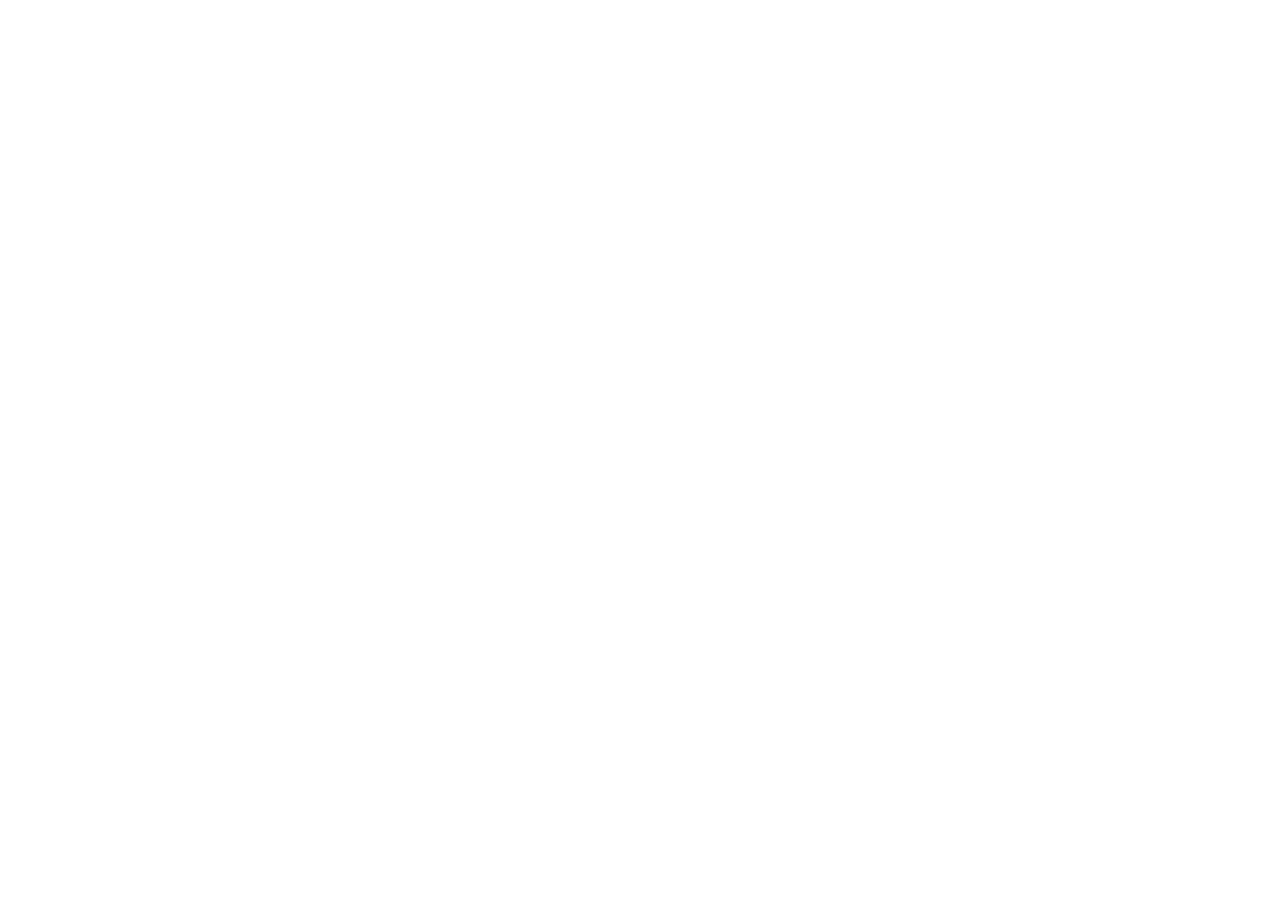
==== index.html @ 1e4f451f "Criei a pagina principal" ====
<!DOCTYPE html>
<html lang="pt-br">
<head>
    <meta charset="UTF-8">
    <meta name="viewport" content="width=device-width, initial-scale=1.0">
    <link rel="shortcut icon" href="favicon.ico" type="image/x-icon">
    <title>Projeto Redes Sociais</title>
</head>
<body>
    
</body>
</html>
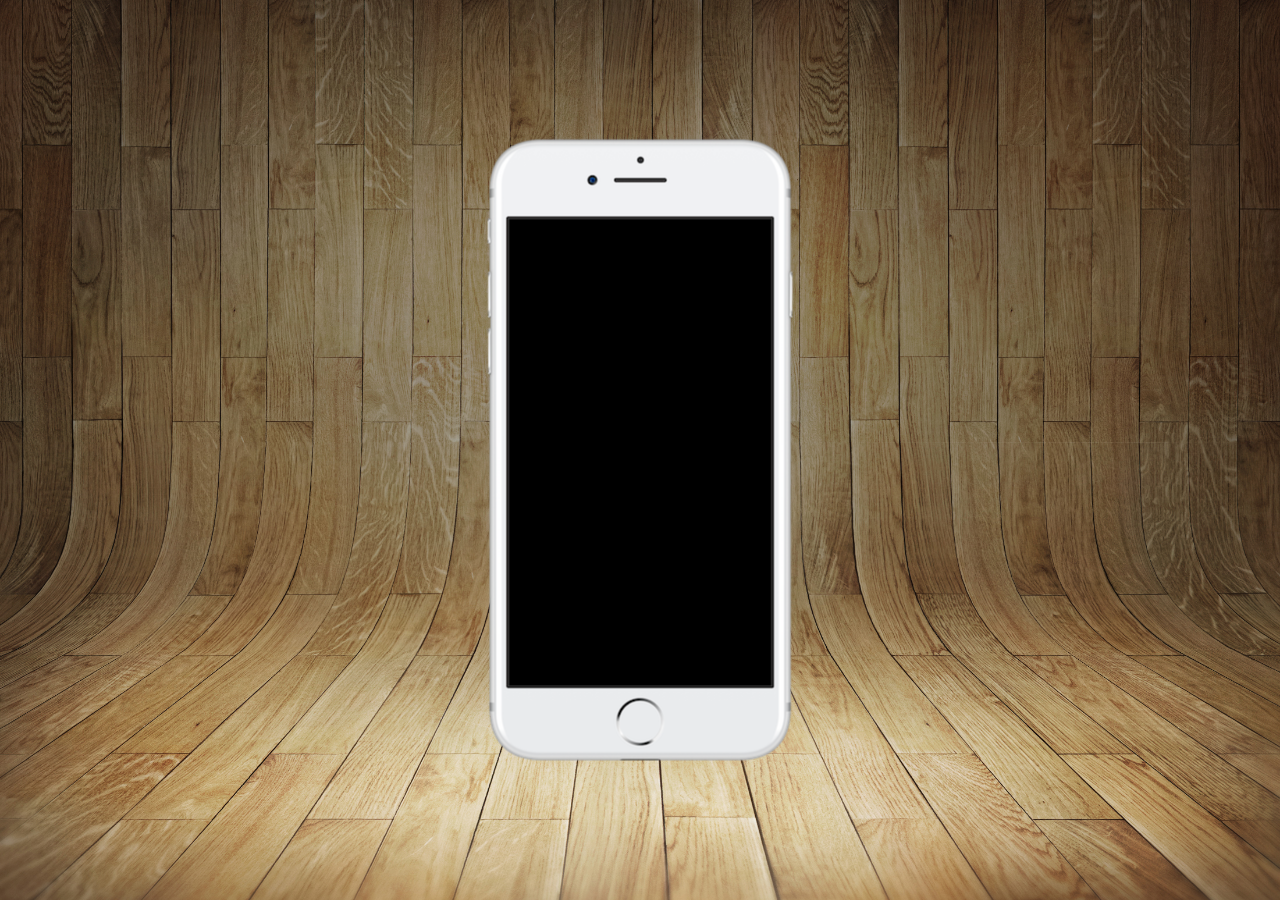
==== commit d348b2e2: "coloquei o celualar na tela" ====
--- a/index.html
+++ b/index.html
@@ -4,9 +4,17 @@
     <meta charset="UTF-8">
     <meta name="viewport" content="width=device-width, initial-scale=1.0">
     <link rel="shortcut icon" href="favicon.ico" type="image/x-icon">
+    <link rel="stylesheet" href="estilos/style.css">
     <title>Projeto Redes Sociais</title>
 </head>
 <body>
-    
+    <main>
+        <section id="telefone">
+            
+        </section>
+        <section id="redes-sociais">
+
+        </section>
+    </main>
 </body>
 </html>--- a/estilos/style.css
+++ b/estilos/style.css
@@ -0,0 +1,35 @@
+@charset "UTF-8";
+
+*{
+    margin: 0;
+    padding: 0;
+    font-family: Arial, Helvetica, sans-serif;
+}
+
+html, body{
+    height: 100vh;
+    width: 100vw;
+    background-color: black;
+}
+
+body{
+    background: url('../imagens/fundo-madeira.jpg') no-repeat top center;
+    background-size: cover;
+    background-attachment: fixed;
+
+}
+main {
+    height: 100vh;
+    position: relative;
+}
+
+section#telefone{
+    position: absolute;
+    top: 50%;
+    left: 50%;
+    transform: translate(-50%, -50%);
+    height: 627px;
+    width: 311px;
+    background-color: blue;
+    background:url('../imagens/frame-iphone.png') no-repeat;
+}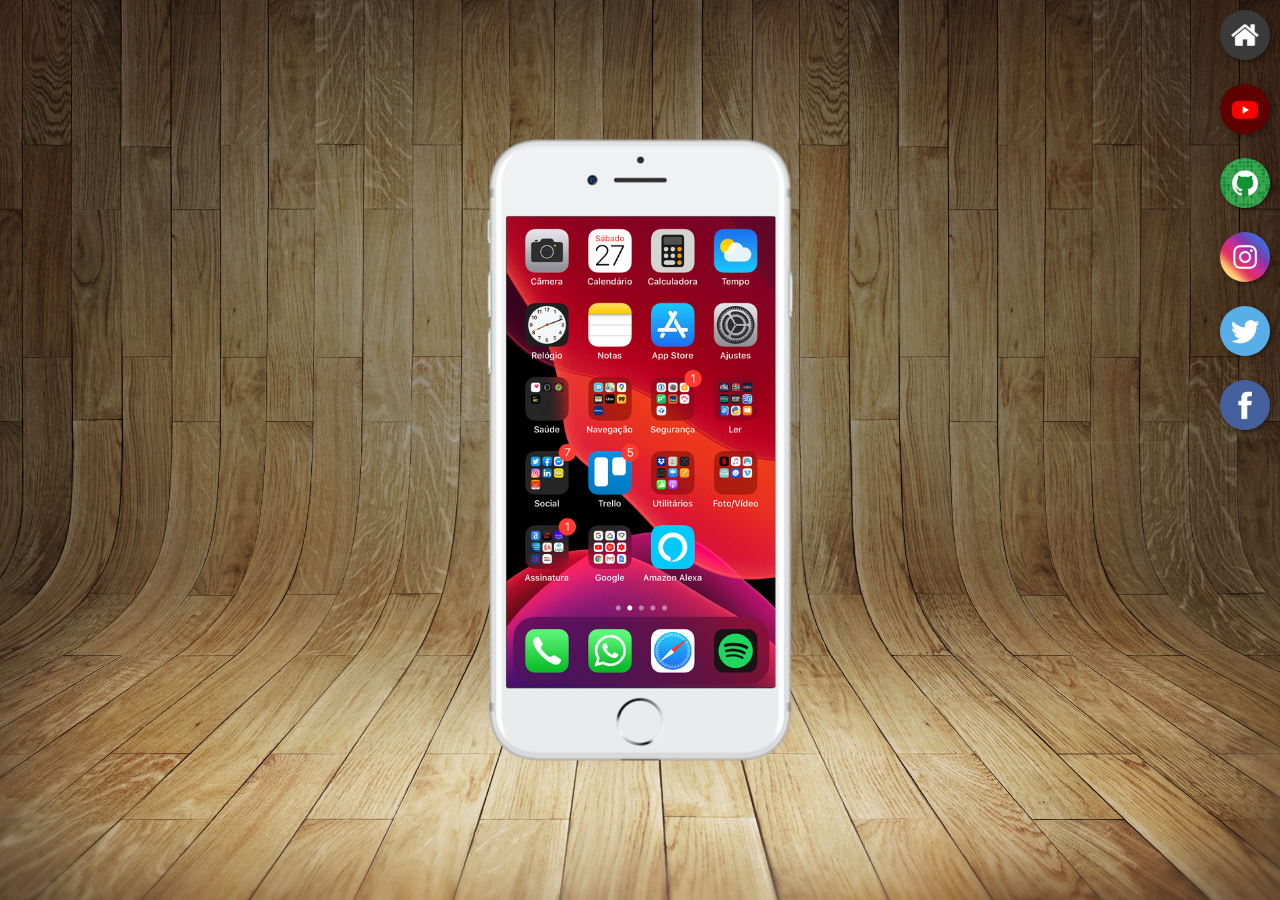
==== commit 7bcfe8c4: "Criei botões na lateral" ====
--- a/index.html
+++ b/index.html
@@ -10,10 +10,17 @@
 <body>
     <main>
         <section id="telefone">
-            
+            <iframe src="home.html" name="tela" id="tela" frameborder="0">
+                Seu navegador não é compatível com isso!
+            </iframe>
         </section>
         <section id="redes-sociais">
-
+            <a href="#" target="tela"><img src="imagens/logo-home.jpg" alt=""></a> <br>
+            <a href="#" target="tela"><img src="imagens/logo-youtube.jpg" alt=""></a> <br>
+            <a href="#" target="tela"><img src="imagens/logo-github.jpg" alt=""></a> <br>
+            <a href="#" target="tela"><img src="imagens/logo-instagram.jpg" alt=""></a> <br>
+            <a href="#" target="tela"><img src="imagens/logo-twitter.jpg" alt=""></a> <br>
+            <a href="#" target="tela"><img src="imagens/logo-facebook.jpg" alt=""></a>
         </section>
     </main>
 </body>
--- a/estilos/style.css
+++ b/estilos/style.css
@@ -32,4 +32,33 @@
     width: 311px;
     background-color: blue;
     background:url('../imagens/frame-iphone.png') no-repeat;
+}
+
+iframe#tela{
+    position: relative;
+    top: 80px;
+    left: 22px;
+    width: 269px;
+    height: 471px;
+}
+
+section#redes-sociais{
+    text-align: right;
+}
+
+section#redes-sociais img{
+    width: 50px;
+    height: 50px;
+    margin: 10px;
+    border-radius: 50%;
+    box-shadow: 2px 2px 5px rgba(0, 0, 0, 0.400);
+    box-sizing: border-box;
+}
+
+section#redes-sociais img:hover{
+    border: 2px solid rgba(255, 255, 255, 0.400);
+    transform: translate(-3px, -3px);
+    box-shadow: 5px 5px 10px rgba(0, 0, 0, 0.600);
+    transition: transform 0.3s, border 0.3s;
+
 }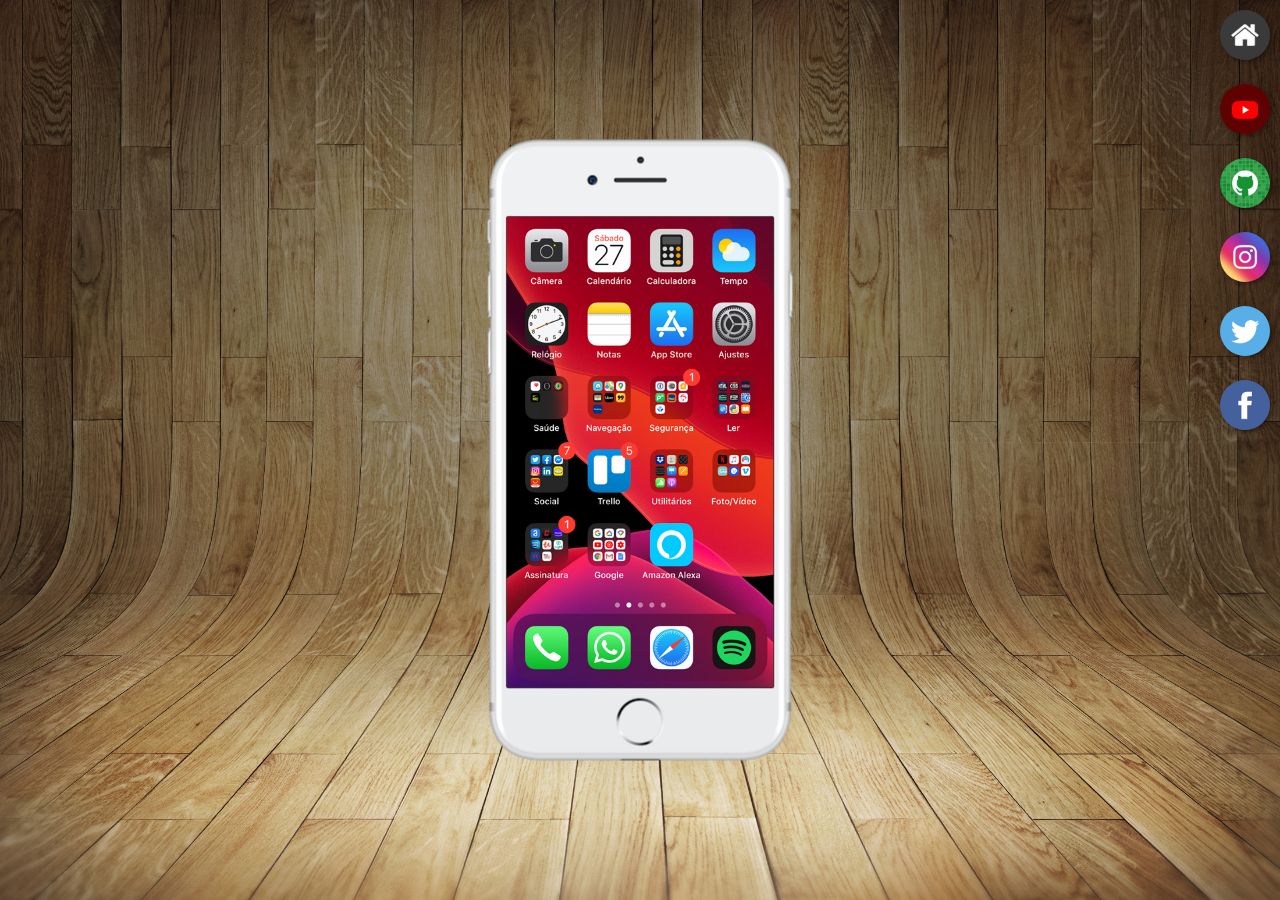
==== commit c5d53a53: "coloquei os links dos icones" ====
--- a/index.html
+++ b/index.html
@@ -15,9 +15,9 @@
             </iframe>
         </section>
         <section id="redes-sociais">
-            <a href="#" target="tela"><img src="imagens/logo-home.jpg" alt=""></a> <br>
-            <a href="#" target="tela"><img src="imagens/logo-youtube.jpg" alt=""></a> <br>
-            <a href="#" target="tela"><img src="imagens/logo-github.jpg" alt=""></a> <br>
+            <a href="home.html" target="tela"><img src="imagens/logo-home.jpg" alt=""></a> <br>
+            <a href="youtube.html" target="tela"><img src="imagens/logo-youtube.jpg" alt=""></a> <br>
+            <a href="github.html" target="tela"><img src="imagens/logo-github.jpg" alt=""></a> <br>
             <a href="#" target="tela"><img src="imagens/logo-instagram.jpg" alt=""></a> <br>
             <a href="#" target="tela"><img src="imagens/logo-twitter.jpg" alt=""></a> <br>
             <a href="#" target="tela"><img src="imagens/logo-facebook.jpg" alt=""></a>
--- a/estilos/style.css
+++ b/estilos/style.css
@@ -38,7 +38,7 @@
     position: relative;
     top: 80px;
     left: 22px;
-    width: 269px;
+    width: 267px;
     height: 471px;
 }
 
@@ -56,9 +56,8 @@
 }
 
 section#redes-sociais img:hover{
-    border: 2px solid rgba(255, 255, 255, 0.400);
     transform: translate(-3px, -3px);
     box-shadow: 5px 5px 10px rgba(0, 0, 0, 0.600);
-    transition: transform 0.3s, border 0.3s;
+    transition: transform 0.3s;
 
 }